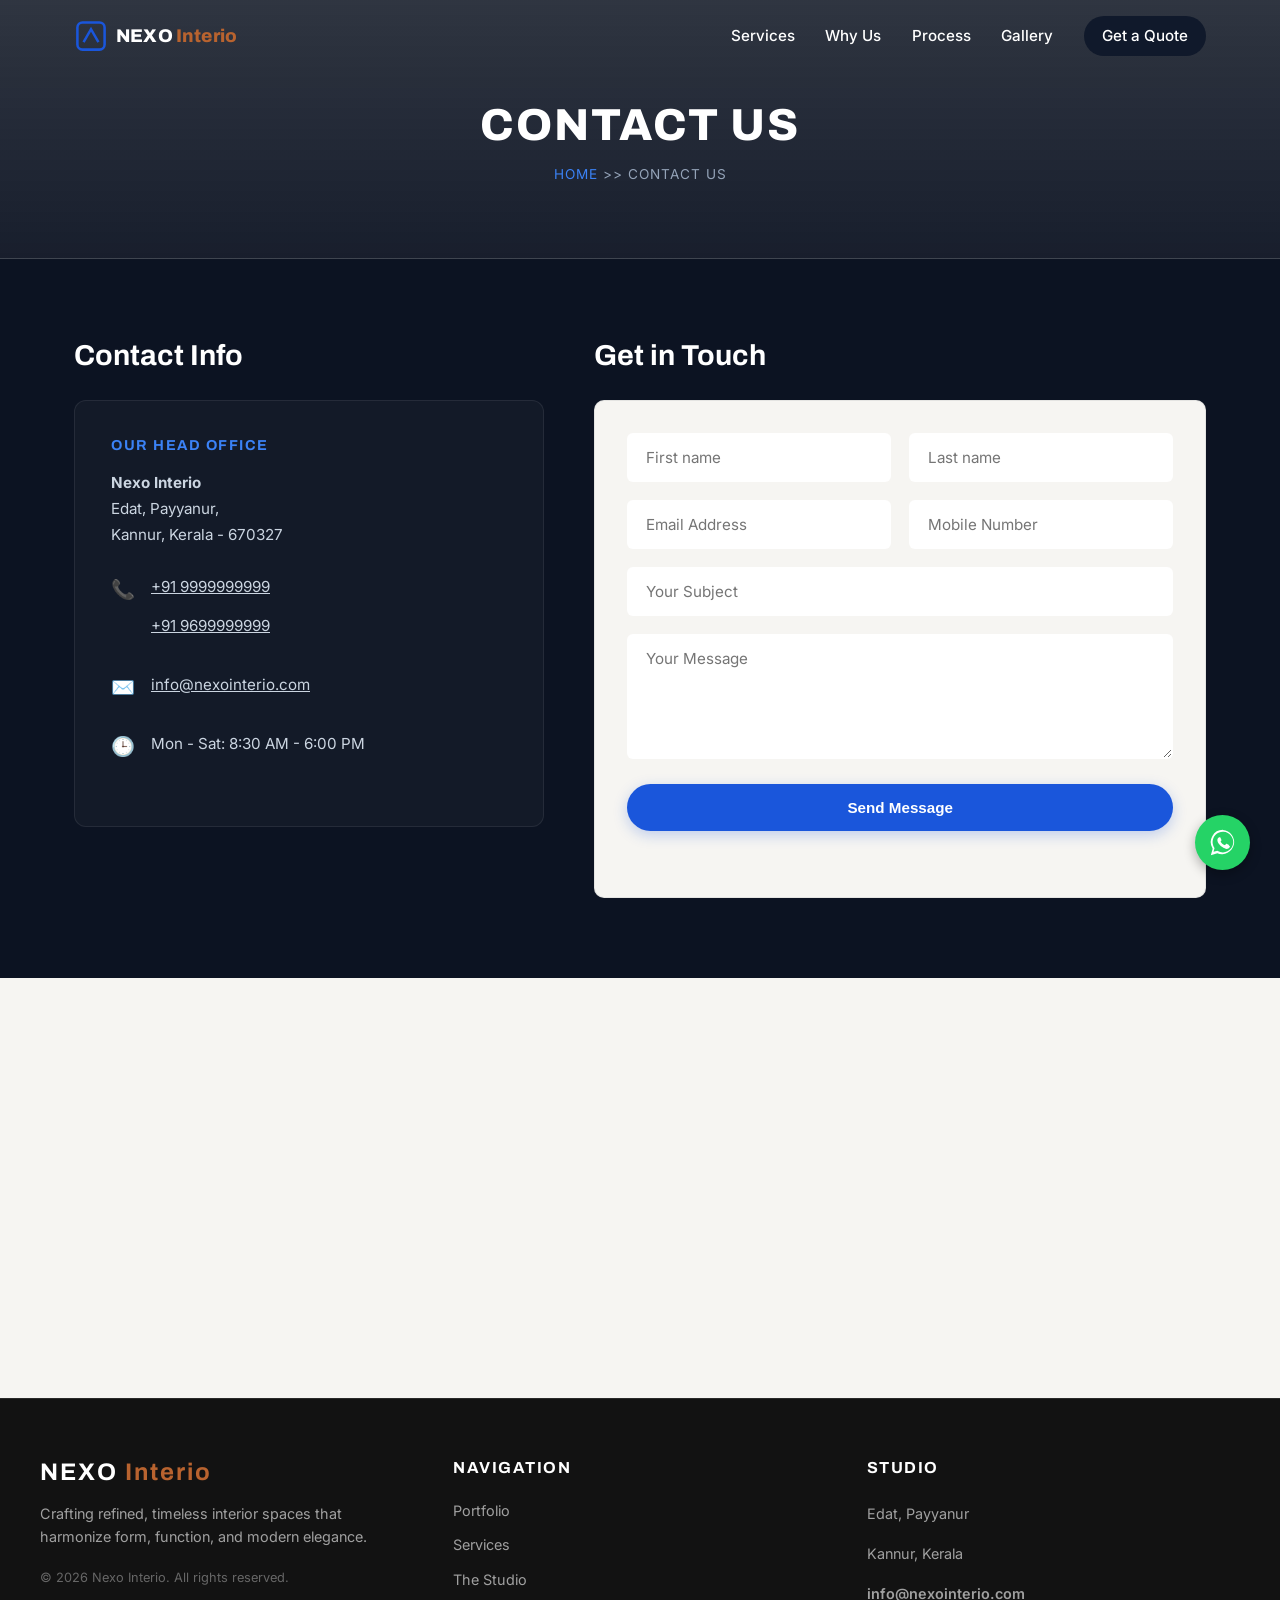
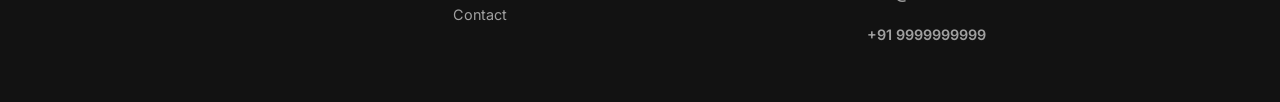
==== contact.html @ 9d7456d8 "feat: 2nd round" ====
<!DOCTYPE html>
<html lang="en">

<head>
    <meta charset="UTF-8">
    <meta name="viewport" content="width=device-width, initial-scale=1.0">
    <title>Contact Us | Nexo Interio Payyanur</title>
    <meta name="description"
        content="Contact Nexo Interio for modular kitchens, UPVC windows, and bathroom enclosures in Payyanur. Get a free quote today.">

    <link rel="preconnect" href="https://fonts.googleapis.com">
    <link rel="preconnect" href="https://fonts.gstatic.com" crossorigin>
    <link
        href="https://fonts.googleapis.com/css2?family=Archivo:wght@500;700;800&family=Inter:wght@400;500;600&display=swap"
        rel="stylesheet">
    <link rel="stylesheet" href="style.css">
</head>

<body>

    <!-- Site Header -->
    <header class="site-header" id="top">
        <div class="wrap header-inner">
            <a href="index.html" class="brand">
                <span class="brand-mark" aria-hidden="true">
                    <svg viewBox="0 0 40 40" width="34" height="34">
                        <rect x="4" y="4" width="32" height="32" rx="6" fill="none" stroke="currentColor"
                            stroke-width="3" />
                        <path d="M12 26 L20 12 L28 26" fill="none" stroke="currentColor" stroke-width="3"
                            stroke-linecap="square" />
                    </svg>
                </span>
                <span class="brand-word">NEXO <em>Interio</em></span>
            </a>

            <nav class="main-nav" id="mainNav">
                <a href="index.html#services">Services</a>
                <a href="index.html#why">Why Us</a>
                <a href="index.html#process">Process</a>
                <a href="gallery.html">Gallery</a>
                <a href="contact.html" class="nav-cta">Get a Quote</a>
            </nav>

            <button class="nav-toggle" id="navToggle" aria-label="Open menu" aria-expanded="false">
                <span></span><span></span><span></span>
            </button>
        </div>
    </header>

    <!-- Page Hero Banner -->
    <section class="page-hero">
        <div class="wrap">
            <h1>CONTACT US</h1>
            <p class="breadcrumbs"><a href="index.html">HOME</a> &gt;&gt; <span>CONTACT US</span></p>
        </div>
    </section>

    <!-- Contact Info & Form Section -->
    <section class="contact-section">
        <div class="wrap contact-grid">

            <!-- Left Side: Contact Info -->
            <div class="contact-info reveal-left">
                <h2>Contact Info</h2>
                <div class="info-card">
                    <h3>OUR HEAD OFFICE</h3>
                    <p class="address">
                        <strong>Nexo Interio</strong><br>
                        Edat, Payyanur,<br>
                        Kannur, Kerala - 670327
                    </p>

                    <div class="info-item">
                        <span class="info-icon">📞</span>
                        <div>
                            <p><a href="tel:+919999999999">+91 9999999999</a></p>
                            <p><a href="tel:+919605215554">+91 9699999999</a></p>
                        </div>
                    </div>

                    <div class="info-item">
                        <span class="info-icon">✉️</span>
                        <p><a href="mailto:info@nexointerio.com">info@nexointerio.com</a></p>
                    </div>

                    <div class="info-item">
                        <span class="info-icon">🕒</span>
                        <p>Mon - Sat: 8:30 AM - 6:00 PM</p>
                    </div>
                </div>
            </div>

            <!-- Right Side: Contact Form -->
            <div class="contact-form-wrap reveal-right">
                <h2>Get in Touch</h2>
                <form class="contact-form" id="contactForm">
                    <div class="form-row">
                        <div class="form-group">
                            <input type="text" name="name" placeholder="First name" required>
                        </div>
                        <div class="form-group">
                            <input type="text" name="lastname" placeholder="Last name">
                        </div>
                    </div>

                    <div class="form-row">
                        <div class="form-group">
                            <input type="email" name="email" placeholder="Email Address">
                        </div>
                        <div class="form-group">
                            <input type="tel" name="phone" placeholder="Mobile Number" required>
                        </div>
                    </div>

                    <div class="form-group">
                        <input type="text" name="subject" placeholder="Your Subject">
                    </div>

                    <div class="form-group">
                        <textarea name="message" rows="5" placeholder="Your Message" required></textarea>
                    </div>

                    <button type="submit" class="btn btn-primary">Send Message</button>
                    <p class="form-note" id="formNote"></p>
                </form>
            </div>

        </div>
    </section>

    <!-- Google Map Section -->
    <section class="map-section">
        <iframe
            src="https://www.google.com/maps/embed?pb=!1m18!1m12!1m3!1d3902.392942158913!2d75.1983526!3d12.1002873!2m3!1f0!2f0!3f0!3m2!1i1024!2i768!4f13.1!3m3!1m2!1s0x3ba46cd5d6d9d1ab%3A0x8bb5c721b0722df!2sPayyanur%2C%20Kerala!5e0!3m2!1sen!2sin!4v1700000000000!5m2!1sen!2sin"
            width="100%" height="420" style="border:0;" allowfullscreen="" loading="lazy"
            referrerpolicy="no-referrer-when-downgrade">
        </iframe>
    </section>

    <!-- Site Footer -->
    <footer class="site-footer">
        <div class="footer-container">
            <div class="footer-col brand-col">
                <h3 class="footer-logo">NEXO <span>Interio</span></h3>
                <p class="brand-desc">Crafting refined, timeless interior spaces that harmonize form, function, and
                    modern elegance.</p>
                <p class="copyright">&copy; <span id="year"></span> Nexo Interio. All rights reserved.</p>
            </div>

            <div class="footer-col links-col">
                <h4 class="footer-title">Navigation</h4>
                <ul class="footer-links">
                    <li><a href="gallery.html">Portfolio</a></li>
                    <li><a href="index.html#services">Services</a></li>
                    <li><a href="index.html#about">The Studio</a></li>
                    <li><a href="contact.html">Contact</a></li>
                </ul>
            </div>

            <div class="footer-col contact-col">
                <h4 class="footer-title">Studio</h4>
                <address class="contact-details">
                    <p>Edat, Payyanur</p>
                    <p>Kannur, Kerala</p>
                    <p class="contact-link"><a href="mailto:info@nexointerio.com">info@nexointerio.com</a></p>
                    <p class="contact-link"><a href="tel:+919999999999">+91 9999999999</a></p>
                </address>
            </div>
        </div>
    </footer>

    <!-- Floating WhatsApp Button -->
    <a href="https://wa.me/919999999999?text=Hello!%20I%20would%20like%20to%20inquire%20about%20your%20services."
        class="whatsapp-float" target="_blank" rel="noopener noreferrer" aria-label="Chat on WhatsApp">
        <svg viewBox="0 0 32 32" class="whatsapp-icon">
            <path
                d="M16 2a13 13 0 0 0-11 20l-2 7 7-2a13 13 0 1 0 6-25zm0 24a11 11 0 0 1-5.6-1.5l-.4-.2-4.1 1.1 1.1-4-.3-.4A11 11 0 1 1 16 26zm6-8.2c-.3-.2-1.9-.9-2.2-1s-.5-.2-.7.2-.8 1-.9 1.2-.3.2-.6 0a8 8 0 0 1-2.4-1.5 8.9 8.9 0 0 1-1.7-2.1c-.2-.3 0-.5.2-.6l.4-.5a1.8 1.8 0 0 0 .2-.4.4.4 0 0 0 0-.4c-.1-.2-.7-1.7-1-2.3s-.5-.5-.7-.5h-.6a1.2 1.2 0 0 0-.9.4 3.7 3.7 0 0 0-1.1 2.7 6.4 6.4 0 0 0 1.3 3.4 14.6 14.6 0 0 0 5.6 5 18.7 18.7 0 0 0 1.9.7 4.6 4.6 0 0 0 2.1.1 3.4 3.4 0 0 0 2.2-1.6 2.8 2.8 0 0 0 .2-1.5c-.1-.1-.4-.2-.7-.3z" />
        </svg>
    </a>

    <script src="script.js"></script>
</body>

</html>
---- style.css ----
:root {
    --ink: #10192B;
    --blue: #1A56DB;
    --blue-deep: #0E2A66;
    --silver: #B9C1CC;
    --paper: #F6F5F2;
    --copper: #B8632F;

    --font-display: 'Archivo', sans-serif;
    --font-body: 'Inter', sans-serif;

    --wrap: 1180px;
    --radius: 10px;
}

/* --- Reset & Global Base --- */
*,
*::before,
*::after {
    box-sizing: border-box;
}

html {
    scroll-behavior: smooth;
    overflow-x: hidden;
    max-width: 100%;
}

body {
    margin: 0;
    font-family: var(--font-body);
    color: var(--ink);
    background: var(--paper);
    line-height: 1.55;
    overflow-x: hidden;
    max-width: 100%;
}

img {
    max-width: 100%;
    display: block;
    height: auto;
}

a {
    color: inherit;
}

ul {
    margin: 0;
    padding: 0;
    list-style: none;
}

h1,
h2,
h3,
h4 {
    font-family: var(--font-display);
    line-height: 1.15;
    margin: 0 0 0.5em;
}

p {
    margin: 0 0 1em;
}

.wrap {
    max-width: var(--wrap);
    margin: 0 auto;
    padding: 0 24px;
    width: 100%;
}

section[id] {
    scroll-margin-top: 88px;
}

.header-inner>*,
.hero-actions>*,
.hero-stats>*,
.contact-details li {
    min-width: 0;
}

.eyebrow {
    text-transform: uppercase;
    letter-spacing: 0.12em;
    font-size: 0.78rem;
    font-weight: 600;
    color: var(--blue);
    margin-bottom: 0.6em;
}

/* --- Scroll Reveal Animations --- */
.reveal {
    opacity: 0;
    transform: translateY(28px);
    transition: opacity 0.7s ease, transform 0.7s ease;
}

.reveal.is-visible,
.reveal.active {
    opacity: 1;
    transform: translateY(0);
}

.gallery-item.reveal {
    transition-delay: calc(var(--i, 0) * 60ms);
}

@keyframes fadeInUp {
    from {
        opacity: 0;
        transform: translateY(20px);
    }

    to {
        opacity: 1;
        transform: translateY(0);
    }
}

@media (prefers-reduced-motion: reduce) {
    html {
        scroll-behavior: auto;
    }

    * {
        animation: none !important;
        transition: none !important;
    }

    .reveal {
        opacity: 1 !important;
        transform: none !important;
    }
}

/* --- Buttons --- */
.btn {
    display: inline-flex;
    align-items: center;
    justify-content: center;
    gap: 0.5em;
    padding: 0.85em 1.6em;
    border-radius: 999px;
    font-weight: 600;
    font-size: 0.95rem;
    text-decoration: none;
    border: 2px solid transparent;
    cursor: pointer;
    transition: all 0.25s cubic-bezier(0.16, 1, 0.3, 1);
}

.btn:focus-visible {
    outline: 3px solid var(--copper);
    outline-offset: 2px;
}

.btn-primary {
    background: var(--blue);
    color: #fff;
    box-shadow: 0 4px 14px rgba(26, 86, 219, 0.25);
}

.btn-primary:hover {
    background: var(--blue-deep);
    transform: translateY(-2px);
    box-shadow: 0 6px 20px rgba(26, 86, 219, 0.4);
}

.btn-primary:active {
    transform: translateY(0);
}

.btn-ghost {
    border-color: rgba(255, 255, 255, 0.55);
    color: #fff;
}

.btn-ghost:hover {
    background: rgba(255, 255, 255, 0.12);
    transform: translateY(-2px);
}

/* --- Site Header & Navigation --- */
.site-header {
    position: fixed;
    top: 0;
    left: 0;
    right: 0;
    z-index: 1000;
    background: transparent;
    border-bottom: 1px solid transparent;
    transition: background 0.3s ease, border-color 0.3s ease, backdrop-filter 0.3s ease;
}

.site-header .brand,
.site-header .main-nav a:not(.nav-cta) {
    color: #fff;
}

.site-header .nav-toggle span {
    background: #fff;
}

.site-header.is-scrolled {
    background: rgba(246, 245, 242, 0.92);
    backdrop-filter: blur(8px);
    border-bottom-color: rgba(16, 25, 43, 0.08);
}

.site-header.is-scrolled .brand,
.site-header.is-scrolled .main-nav a:not(.nav-cta) {
    color: var(--blue-deep);
}

.site-header.is-scrolled .nav-toggle span {
    background: var(--ink);
}

.header-inner {
    display: flex;
    align-items: center;
    justify-content: space-between;
    height: 72px;
}

.brand {
    display: flex;
    align-items: center;
    gap: 0.5em;
    text-decoration: none;
    color: var(--blue-deep);
    transition: transform 0.2s ease;
}

.brand:hover {
    transform: scale(1.02);
}

.brand-mark {
    display: flex;
    color: var(--blue);
}

.brand-word {
    font-family: var(--font-display);
    font-weight: 800;
    font-size: 1.15rem;
    letter-spacing: 0.01em;
}

.brand-word em {
    font-style: normal;
    color: var(--copper);
}

.main-nav {
    display: flex;
    align-items: center;
    gap: 2em;
    font-weight: 500;
    font-size: 0.95rem;
}

.main-nav a {
    text-decoration: none;
}

.main-nav a:not(.nav-cta) {
    position: relative;
}

.main-nav a:not(.nav-cta)::after {
    content: '';
    position: absolute;
    left: 0;
    right: 0;
    bottom: -6px;
    height: 2px;
    background: var(--copper);
    transform: scaleX(0);
    transform-origin: left;
    transition: transform 0.2s ease;
}

.main-nav a:not(.nav-cta):hover::after {
    transform: scaleX(1);
}

.nav-cta {
    background: var(--ink);
    color: #fff;
    padding: 0.55em 1.2em;
    border-radius: 999px;
    transition: background 0.2s ease, transform 0.2s ease;
}

.nav-cta:hover {
    background: var(--blue-deep);
    transform: translateY(-1px);
}

.nav-toggle {
    display: none;
    flex-direction: column;
    justify-content: center;
    gap: 5px;
    width: 40px;
    height: 40px;
    background: none;
    border: none;
    cursor: pointer;
}

.nav-toggle span {
    display: block;
    height: 2px;
    background: var(--ink);
    border-radius: 2px;
    transition: transform 0.2s ease, opacity 0.2s ease;
}

.nav-toggle[aria-expanded="true"] span:nth-child(1) {
    transform: translateY(7px) rotate(45deg);
}

.nav-toggle[aria-expanded="true"] span:nth-child(2) {
    opacity: 0;
}

.nav-toggle[aria-expanded="true"] span:nth-child(3) {
    transform: translateY(-7px) rotate(-45deg);
}

/* --- Hero Section --- */
.hero {
    position: relative;
    min-height: 92vh;
    display: flex;
    flex-direction: column;
    justify-content: center;
    color: #fff;
    background-size: cover;
    background-position: center;
    overflow: hidden;
    padding: 140px 0 0;
}

.hero-overlay {
    position: absolute;
    inset: 0;
    background: linear-gradient(100deg,
            rgba(15, 20, 34, 0.93) 0%,
            rgba(15, 20, 34, 0.8) 42%,
            rgba(15, 20, 34, 0.38) 100%);
}

.hero-inner {
    position: relative;
    max-width: 700px;
    animation: fadeInUp 0.8s ease-out;
}

.hero .eyebrow {
    color: var(--silver);
}

.hero h1 {
    font-size: clamp(2.3rem, 6vw, 4rem);
    font-weight: 800;
    margin-bottom: 0.4em;
}

.hero h1 .accent {
    color: var(--copper);
}

.hero-sub {
    font-size: 1.08rem;
    color: rgba(255, 255, 255, 0.85);
    max-width: 52ch;
}

.hero-actions {
    display: flex;
    flex-wrap: wrap;
    gap: 1em;
    margin: 2em 0;
}

.hero-actions .btn-ghost {
    display: inline-flex;
    align-items: center;
    gap: 0.55em;
}

.hero-stats {
    position: relative;
    display: flex;
    gap: 0;
    margin-top: 64px;
    padding: 34px 24px;
    border-top: 1px solid rgba(255, 255, 255, 0.18);
}

.hero-stats>div {
    flex: 1;
    padding-left: 32px;
    /* Adds inner spacing from the left line */
    padding-right: 32px;
    /* Adds inner spacing before the right line */
    border-right: 1px solid rgba(255, 255, 255, 0.18);
}


.hero-stats>div:first-child {
    padding-left: 0;
}

.hero-stats>div:last-child {
    border-right: none;
}

.hero-stats h3 {
    font-size: clamp(1.5rem, 3vw, 2.1rem);
    color: #fff;
    margin: 0;
}

.hero-stats span {
    color: #cfd5df;
    font-size: 0.85rem;
}

/* --- Page Banner --- */
.page-banner {
    padding: 120px 0 60px;
    background-color: #111111;
    color: #ffffff;
    text-align: center;
}

.page-banner h1 {
    font-size: 2.8rem;
    font-weight: 700;
    margin: 10px 0 15px;
}

.banner-sub {
    color: #a1a1a1;
    max-width: 600px;
    margin: 0 auto;
}

.section-heading {
    font-size: 2rem;
    font-weight: 700;
    margin-bottom: 30px;
    color: #111111;
}

/* --- About Section --- */
.about {
    padding: 90px 0 70px;
}

.about-grid {
    display: grid;
    grid-template-columns: 1fr 1fr;
    gap: 3.5em;
    align-items: center;
}

.about-text h2 {
    font-size: clamp(1.6rem, 3vw, 2.1rem);
}

.about-photo {
    position: relative;
    border-radius: var(--radius);
    overflow: hidden;
}

.about-photo img {
    width: 100%;
    height: 420px;
    object-fit: cover;
    transition: transform 0.5s ease;
}

.about-photo:hover img {
    transform: scale(1.04);
}

.about-photo-cta {
    position: absolute;
    right: 20px;
    bottom: 20px;
    display: inline-flex;
    align-items: center;
    gap: 0.6em;
    background: rgba(16, 25, 43, 0.85);
    backdrop-filter: blur(4px);
    color: #fff;
    text-decoration: none;
    font-weight: 600;
    font-size: 0.85rem;
    letter-spacing: 0.04em;
    text-transform: uppercase;
    padding: 0.8em 1.3em;
    border-radius: 999px;
    transition: background 0.2s ease, transform 0.2s ease;
}

.about-photo-cta:hover {
    background: var(--copper);
    transform: translateY(-2px);
}

.play-icon {
    display: inline-flex;
    align-items: center;
    justify-content: center;
    width: 22px;
    height: 22px;
    border-radius: 50%;
    background: var(--copper);
}

.about-photo-cta:hover .play-icon {
    background: #fff;
    color: var(--copper);
}

/* --- Services / What We Build --- */
.services {
    padding: 70px 0 30px;
    background: #fff;
}

.services h2 {
    font-size: clamp(1.6rem, 3vw, 2.1rem);
    max-width: 20ch;
}

.build-rows {
    margin-top: 2.5em;
    display: grid;
    gap: 90px;
}

.build-row {
    display: grid;
    grid-template-columns: 1.1fr 1fr;
    gap: 3.5em;
    align-items: center;
}

.build-row--reverse .build-photo {
    order: 2;
}

.build-row--reverse .build-text {
    order: 1;
}

.build-photo {
    border-radius: var(--radius);
    overflow: hidden;
}

.build-photo img {
    width: 100%;
    height: 360px;
    object-fit: cover;
    transition: transform 0.5s ease;
}

.build-photo:hover img {
    transform: scale(1.05);
}

.service-index {
    font-family: var(--font-display);
    font-weight: 800;
    font-size: 1.6rem;
    color: var(--silver);
    display: block;
    margin-bottom: 0.3em;
}

.build-text h3 {
    font-size: 1.5rem;
}

.build-text ul {
    margin: 1.2em 0 1.6em;
}

.build-text li {
    padding-left: 1.2em;
    position: relative;
    margin-bottom: 0.5em;
    font-size: 0.95rem;
    color: #3c4657;
}

.build-text li::before {
    content: '';
    position: absolute;
    left: 0;
    top: 0.55em;
    width: 6px;
    height: 6px;
    background: var(--copper);
    border-radius: 50%;
}

.build-cta {
    display: inline-block;
    font-weight: 600;
    font-size: 0.92rem;
    color: var(--blue);
    text-decoration: none;
    border-bottom: 2px solid transparent;
    transition: border-color 0.2s ease;
}

.build-cta:hover {
    border-color: var(--blue);
}

/* --- Why Choose Us --- */
.why {
    padding: 80px 0;
    background: var(--ink);
    color: #fff;
}

.why-grid {
    display: grid;
    grid-template-columns: 1fr 1.3fr;
    gap: 3em;
}

.why h2 {
    font-size: clamp(1.6rem, 3vw, 2.1rem);
    max-width: 14ch;
}

.why-list {
    display: grid;
    grid-template-columns: repeat(2, 1fr);
    gap: 0.9em 2em;
}

.why-list li {
    padding-left: 1.3em;
    position: relative;
    font-weight: 500;
    transition: transform 0.2s ease;
}

.why-list li:hover {
    transform: translateX(4px);
    color: #fff;
}

.why-list li::before {
    content: '';
    position: absolute;
    left: 0;
    top: 0.5em;
    width: 8px;
    height: 2px;
    background: var(--copper);
}

/* --- Process Section --- */
.process {
    padding: 90px 0;
    background: #fff;
}

.process h2 {
    font-size: clamp(1.6rem, 3vw, 2.1rem);
    max-width: 22ch;
}

.process-list {
    margin-top: 2.5em;
    display: grid;
    gap: 0;
}

.process-list li {
    display: flex;
    gap: 1.6em;
    align-items: flex-start;
    padding: 1.6em 0;
    border-top: 1px solid rgba(16, 25, 43, 0.1);
    transition: background 0.2s ease, padding-left 0.2s ease;
}

.process-list li:hover {
    background: rgba(246, 245, 242, 0.5);
    padding-left: 10px;
}

.process-list li:last-child {
    border-bottom: 1px solid rgba(16, 25, 43, 0.1);
}

.process-num {
    font-family: var(--font-display);
    font-weight: 800;
    color: var(--blue);
    font-size: 1.4rem;
    min-width: 2.4ch;
}

.process-list h3 {
    font-size: 1.1rem;
    margin-bottom: 0.2em;
}

.process-list p {
    margin: 0;
    color: #3c4657;
}

/* --- Video Works Section --- */
.video-works-section {
    padding: 80px 0;
    background-color: #f9f9f9;
}

.video-grid {
    display: grid;
    grid-template-columns: repeat(2, 1fr);
    gap: 30px;
}

.video-card {
    background: #ffffff;
    border-radius: 8px;
    overflow: hidden;
    box-shadow: 0 4px 15px rgba(0, 0, 0, 0.05);
}

.video-wrapper {
    position: relative;
    padding-bottom: 56.25%;
    /* 16:9 Aspect Ratio */
    height: 0;
    background-color: #000;
}

.video-wrapper iframe,
.video-wrapper video {
    position: absolute;
    top: 0;
    left: 0;
    width: 100%;
    height: 100%;
    border: 0;
}

.video-info {
    padding: 15px 20px;
}

.video-info h3 {
    font-size: 1.1rem;
    margin-bottom: 5px;
    color: #111;
}

.video-info p {
    font-size: 0.9rem;
    color: #666;
}

/* --- Gallery Sections --- */
.gallery,
.photo-gallery-section {
    padding: 80px 0;
    background: var(--paper);
}

.gallery h2 {
    font-size: clamp(1.6rem, 3vw, 2.1rem);
}

.gallery-grid {
    margin-top: 2em;
    display: grid;
    grid-template-columns: repeat(3, 1fr);
    gap: 14px;
}

.gallery-item {
    aspect-ratio: 4 / 3;
    border-radius: var(--radius);
    overflow: hidden;
    background: var(--silver);
}

.gallery-item img {
    width: 100%;
    height: 100%;
    object-fit: cover;
    transition: transform 0.4s ease;
}

.gallery-item:hover img {
    transform: scale(1.05);
}

.masonry-gallery {
    display: grid;
    grid-template-columns: repeat(auto-fill, minmax(300px, 1fr));
    gap: 20px;
}

.gallery-card {
    position: relative;
    border-radius: 8px;
    overflow: hidden;
    aspect-ratio: 4 / 3;
}

.gallery-card img {
    width: 100%;
    height: 100%;
    object-fit: cover;
    transition: transform 0.4s ease;
}

.gallery-card:hover img {
    transform: scale(1.05);
}

.gallery-overlay {
    position: absolute;
    inset: 0;
    background: linear-gradient(to top, rgba(0, 0, 0, 0.7) 0%, transparent 60%);
    display: flex;
    align-items: flex-end;
    padding: 20px;
    opacity: 0;
    transition: opacity 0.3s ease;
}

.gallery-overlay span {
    color: #fff;
    font-weight: 600;
    font-size: 0.95rem;
}

.gallery-card:hover .gallery-overlay {
    opacity: 1;
}

/* --- Contact Section & Form --- */
.contact {
    padding: 90px 0;
    background: #fff;
}

.contact-grid {
    display: grid;
    grid-template-columns: 1fr 1fr;
    gap: 3.5em;
}

.contact-text h2 {
    font-size: clamp(1.6rem, 3vw, 2.1rem);
}

.contact-details {
    margin-top: 1.6em;
}

.contact-details li {
    margin-bottom: 0.6em;
}

.contact-details a {
    text-decoration: none;
    color: var(--blue);
    font-weight: 600;
}

.contact-form {
    display: grid;
    gap: 1.1em;
    background: var(--paper);
    padding: 2em;
    border-radius: var(--radius);
    border: 1px solid rgba(16, 25, 43, 0.08);
}

.contact-form label {
    display: grid;
    gap: 0.4em;
    font-size: 0.9rem;
    font-weight: 600;
    color: var(--ink);
}

.contact-form input,
.contact-form select,
.contact-form textarea {
    font-family: var(--font-body);
    font-size: 0.95rem;
    padding: 0.7em 0.9em;
    border-radius: 8px;
    border: 1px solid rgba(16, 25, 43, 0.18);
    background: #fff;
    color: var(--ink);
    resize: vertical;
    transition: border-color 0.2s ease, box-shadow 0.2s ease;
}

.contact-form input:focus,
.contact-form select:focus,
.contact-form textarea:focus {
    outline: none;
    border-color: var(--blue);
    box-shadow: 0 0 0 3px rgba(26, 86, 219, 0.15);
}

.form-note {
    font-size: 0.85rem;
    color: var(--blue-deep);
    min-height: 1.2em;
    margin: 0;
}

/* --- Our Associates Section --- */
.associates-section {
    background-color: #ffffff;
    padding: 60px 20px 80px;
    text-align: center;
}

.associates-container {
    max-width: 1200px;
    margin: 0 auto;
}

.associates-title {
    font-size: 2.2rem;
    font-weight: 700;
    color: #111111;
    margin-bottom: 45px;
    letter-spacing: -0.5px;
}

.associates-grid {
    display: grid;
    grid-template-columns: repeat(auto-fit, minmax(160px, 1fr));
    gap: 30px 40px;
    align-items: center;
    justify-items: center;
}

.partner-card {
    width: 100%;
    max-width: 160px;
    height: 80px;
    display: flex;
    align-items: center;
    justify-content: center;
    padding: 10px;
}

.partner-card img {
    max-width: 100%;
    max-height: 100%;
    object-fit: contain;
    filter: grayscale(100%) opacity(0.8);
    transition: filter 0.3s ease, transform 0.3s ease;
}

.partner-card img:hover {
    filter: grayscale(0%) opacity(1);
    transform: scale(1.05);
}

/* --- Footer --- */
.site-footer {
    background-color: #121212;
    color: #e0e0e0;
    font-family: var(--font-body);
    padding: 60px 20px 40px;
    border-top: 1px solid rgba(255, 255, 255, 0.1);
}

.footer-container {
    max-width: 1200px;
    margin: 0 auto;
    display: flex;
    flex-wrap: wrap;
    justify-content: space-between;
    gap: 40px;
}

.footer-col {
    flex: 1 1 250px;
}

.footer-logo {
    font-size: 1.5rem;
    letter-spacing: 2px;
    margin-bottom: 15px;
    color: #ffffff;
}

.footer-logo span {
    color: var(--copper);
}

.brand-desc {
    font-size: 0.9rem;
    line-height: 1.6;
    color: #a0a0a0;
    margin-bottom: 20px;
}

.copyright {
    font-size: 0.8rem;
    color: #666666;
}

.footer-title {
    font-size: 1rem;
    letter-spacing: 1.5px;
    text-transform: uppercase;
    margin-bottom: 20px;
    color: #ffffff;
}

.footer-links {
    list-style: none;
    padding: 0;
    margin: 0;
}

.footer-links li {
    margin-bottom: 10px;
}

.footer-links a,
.contact-link a {
    color: #a0a0a0;
    text-decoration: none;
    font-size: 0.9rem;
    transition: color 0.3s ease;
}

.footer-links a:hover,
.contact-link a:hover {
    color: var(--copper);
}

.contact-details {
    font-style: normal;
    font-size: 0.9rem;
    line-height: 1.8;
    color: #a0a0a0;
}

/* --- Floating WhatsApp CTA --- */
.whatsapp-float {
    position: fixed;
    bottom: 30px;
    right: 30px;
    width: 55px;
    height: 55px;
    background-color: #25d366;
    color: #ffffff;
    border-radius: 50%;
    display: flex;
    align-items: center;
    justify-content: center;
    box-shadow: 0 4px 12px rgba(0, 0, 0, 0.3);
    z-index: 1000;
    transition: transform 0.3s ease, box-shadow 0.3s ease;
}

.whatsapp-float:hover {
    transform: translateY(-5px);
    box-shadow: 0 6px 16px rgba(0, 0, 0, 0.4);
}

.whatsapp-icon {
    width: 30px;
    height: 30px;
    fill: #ffffff;
}

/* --- Consolidated Media Queries --- */
@media (max-width: 900px) {

    .about-grid,
    .why-grid,
    .contact-grid {
        grid-template-columns: 1fr;
        gap: 2em;
    }

    .build-row {
        grid-template-columns: 1fr;
        gap: 1.6em;
    }

    .build-row--reverse .build-photo,
    .build-row--reverse .build-text {
        order: initial;
    }

    .build-photo img {
        height: 280px;
    }

    .build-rows {
        gap: 56px;
    }

    .why-list {
        grid-template-columns: 1fr;
    }

    .gallery-grid {
        grid-template-columns: 1fr 1fr;
    }
}

@media (max-width: 768px) {
    .associates-grid {
        grid-template-columns: repeat(3, 1fr);
        gap: 20px;
    }

    .video-grid {
        grid-template-columns: 1fr;
    }

    .whatsapp-float {
        bottom: 20px;
        right: 20px;
        width: 50px;
        height: 50px;
    }

    .whatsapp-icon {
        width: 26px;
        height: 26px;
    }
}

@media (max-width: 700px) {
    .wrap {
        padding: 0 16px;
    }

    .main-nav {
        position: absolute;
        top: 72px;
        left: 0;
        right: 0;
        background: var(--paper);
        flex-direction: column;
        align-items: flex-start;
        gap: 0;
        padding: 0 20px;
        max-height: 0;
        overflow: hidden;
        border-bottom: 1px solid rgba(16, 25, 43, 0.08);
        transition: max-height 0.3s cubic-bezier(0.16, 1, 0.3, 1), padding 0.3s ease;
    }

    .main-nav.open {
        max-height: 340px;
        padding: 16px 20px 24px;
        background: var(--paper);
    }

    .main-nav.open a {
        color: var(--ink) !important;
    }

    .main-nav a {
        padding: 0.7em 0;
        width: 100%;
        border-bottom: 1px solid rgba(16, 25, 43, 0.05);
    }

    .nav-cta {
        margin-top: 0.8em;
        text-align: center;
        border-bottom: none;
    }

    .nav-toggle {
        display: flex;
    }

    .hero {
        min-height: auto;
        padding: 110px 0 0;
    }

    .hero-stats {
        flex-direction: column;
        gap: 20px;
        margin-top: 40px;
        padding: 24px 20px;
    }

    .hero-stats>div {
        padding-right: 0;
        padding-bottom: 16px;
        border-right: none;
        border-bottom: 1px solid rgba(255, 255, 255, 0.18);
    }

    .hero-stats>div:last-child {
        border-bottom: none;
        padding-bottom: 0;
    }

    .about,
    .services,
    .why,
    .process,
    .gallery,
    .photo-gallery-section,
    .contact {
        padding: 50px 0;
    }

    .about-photo img {
        height: 260px;
    }

    .contact-form {
        padding: 1.25em;
    }
}

@media (max-width: 480px) {
    .gallery-grid {
        grid-template-columns: 1fr;
    }

    .hero-actions {
        flex-direction: column;
    }

    .btn {
        width: 100%;
    }

    .associates-grid {
        grid-template-columns: repeat(2, 1fr);
    }
}


.reveal {
    opacity: 0;
    transform: translateY(45px);
    transition: opacity 1s cubic-bezier(0.16, 1, 0.3, 1),
        transform 1s cubic-bezier(0.16, 1, 0.3, 1);
}

.reveal-left {
    opacity: 0;
    transform: translateX(-60px);
    transition: opacity 1.1s cubic-bezier(0.16, 1, 0.3, 1),
        transform 1.1s cubic-bezier(0.16, 1, 0.3, 1);
}

.reveal-right {
    opacity: 0;
    transform: translateX(60px);
    transition: opacity 1.1s cubic-bezier(0.16, 1, 0.3, 1),
        transform 1.1s cubic-bezier(0.16, 1, 0.3, 1);
}


.reveal.is-visible,
.reveal-left.is-visible,
.reveal-right.is-visible {
    opacity: 1;
    transform: translate(0, 0);
}


.gallery-item,
.why-list li,
.process-list li,
.partner-card,
.hero-stats>div {
    transition-delay: calc(var(--i, 0) * 0.12s);
}

.process-list li {
    opacity: 0;
    transform: translateX(-30px);
    transition: opacity 0.8s cubic-bezier(0.16, 1, 0.3, 1),
        transform 0.8s cubic-bezier(0.16, 1, 0.3, 1),
        background-color 0.3s ease;

    transition-delay: calc(var(--i, 0) * 0.15s);
}


.process-list li.is-visible {
    opacity: 1;
    transform: translateX(0);
}


.process-list li .process-num {
    transition: transform 0.3s ease, color 0.3s ease;
}


.process-list li:hover {
    transform: translateX(8px);
}

.process-list li:hover .process-num {
    transform: scale(1.15);
}

/* Why Us Section */
.why {
    background-color: #0c1322;
    color: #ffffff;
    padding: 110px 0;
}

.why-header {
    text-align: left;
    max-width: 680px;
    margin: 0 0 60px 0;
}

.why-header .eyebrow {
    color: #3b82f6;
    margin-bottom: 12px;
}

.why-header h2 {
    font-size: 2.5rem;
    font-weight: 700;
    line-height: 1.25;
    margin-bottom: 16px;
    color: #ffffff;
}

.why-intro {
    color: #94a3b8;
    font-size: 1.05rem;
    line-height: 1.6;
}

.why-grid {
    display: grid;
    grid-template-columns: repeat(auto-fit, minmax(320px, 1fr));
    gap: 28px;
}

.why-card {
    background: rgba(255, 255, 255, 0.03);
    border: 1px solid rgba(255, 255, 255, 0.08);
    border-radius: 12px;
    padding: 36px 30px;
    transition: transform 0.4s cubic-bezier(0.16, 1, 0.3, 1),
        border-color 0.4s ease,
        background-color 0.4s ease,
        box-shadow 0.4s ease;
}

.why-card:hover {
    transform: translateY(-8px);
    background: rgba(255, 255, 255, 0.06);
    border-color: rgba(59, 130, 246, 0.4);
    box-shadow: 0 16px 32px rgba(0, 0, 0, 0.25);
}

.why-icon {
    width: 52px;
    height: 52px;
    border-radius: 10px;
    background: rgba(59, 130, 246, 0.12);
    color: #3b82f6;
    display: flex;
    align-items: center;
    justify-content: center;
    margin-bottom: 24px;
    transition: transform 0.3s ease, background 0.3s ease;
}

.why-card:hover .why-icon {
    transform: scale(1.08);
    background: rgba(59, 130, 246, 0.22);
}

.why-card h3 {
    font-size: 1.2rem;
    font-weight: 700;
    margin-bottom: 12px;
    color: #ffffff;
}

.why-card p {
    color: #94a3b8;
    font-size: 0.95rem;
    line-height: 1.6;
    margin: 0;
}

/* Call Request Banner */
.why-cta-banner {
    margin-top: 56px;
    padding: 36px 40px;
    background: linear-gradient(135deg, rgba(30, 41, 59, 0.7) 0%, rgba(15, 23, 42, 0.9) 100%);
    border: 1px solid rgba(59, 130, 246, 0.25);
    border-radius: 16px;
    display: flex;
    align-items: center;
    justify-content: space-between;
    gap: 24px;
    backdrop-filter: blur(8px);
}

.cta-banner-content h3 {
    font-size: 1.4rem;
    font-weight: 700;
    color: #ffffff;
    margin-bottom: 6px;
}

.cta-banner-content p {
    color: #94a3b8;
    font-size: 0.95rem;
    margin: 0;
}

/* Pulsing Animated Button */
.btn-call-pulse {
    display: inline-flex;
    align-items: center;
    gap: 10px;
    padding: 14px 26px;
    background-color: #3b82f6;
    color: #ffffff;
    font-weight: 600;
    font-size: 0.95rem;
    text-decoration: none;
    border-radius: 8px;
    white-space: nowrap;
    position: relative;
    animation: pulse-glow 2s infinite;
    transition: transform 0.3s ease, background-color 0.3s ease, box-shadow 0.3s ease;
}

.btn-call-pulse:hover {
    background-color: #2563eb;
    transform: translateY(-2px);
    animation: none;
    /* Smooth hover transition takes over */
    box-shadow: 0 10px 20px -5px rgba(59, 130, 246, 0.5);
}

.btn-call-pulse svg {
    transition: transform 0.3s ease;
}

.btn-call-pulse:hover svg {
    transform: translateX(4px);
}

/* Continuous Subtle Pulsing Animation */
@keyframes pulse-glow {
    0% {
        box-shadow: 0 0 0 0 rgba(59, 130, 246, 0.6);
    }

    70% {
        box-shadow: 0 0 0 14px rgba(59, 130, 246, 0);
    }

    100% {
        box-shadow: 0 0 0 0 rgba(59, 130, 246, 0);
    }
}

/* Mobile Responsiveness */
@media (max-width: 768px) {
    .why-cta-banner {
        flex-direction: column;
        text-align: center;
        padding: 28px 20px;
    }

    .btn-call-pulse {
        width: 100%;
        justify-content: center;
    }
}

/* ==========================================================================
   CONTACT PAGE STYLES
   ========================================================================== */

/* Page Hero Banner */
.page-hero {
    background: linear-gradient(rgba(12, 19, 34, 0.85), rgba(12, 19, 34, 0.95)),
        url('https://images.unsplash.com/photo-1618221195710-dd6b41faaea6?auto=format&fit=crop&w=1600&q=80') center/cover;
    padding: 100px 0 60px;
    text-align: center;
    border-bottom: 1px solid rgba(255, 255, 255, 0.08);
}

.page-hero h1 {
    font-size: 2.8rem;
    font-weight: 800;
    color: #ffffff;
    letter-spacing: 2px;
    margin-bottom: 12px;
}

.page-hero .breadcrumbs {
    font-size: 0.85rem;
    color: #94a3b8;
    letter-spacing: 1px;
}

.page-hero .breadcrumbs a {
    color: #3b82f6;
    text-decoration: none;
}

/* Contact Grid Section */
.contact-section {
    background-color: #0c1322;
    padding: 80px 0;
}

.contact-grid {
    display: grid;
    grid-template-columns: 1fr 1.3fr;
    gap: 50px;
}

/* Contact Info Card */
.contact-info h2,
.contact-form-wrap h2 {
    font-size: 1.8rem;
    font-weight: 700;
    color: #ffffff;
    margin-bottom: 28px;
}

.info-card {
    background: rgba(255, 255, 255, 0.03);
    border: 1px solid rgba(255, 255, 255, 0.08);
    border-radius: 12px;
    padding: 36px;
}

.info-card h3 {
    font-size: 0.9rem;
    color: #3b82f6;
    letter-spacing: 1.5px;
    margin-bottom: 16px;
}

.info-card .address {
    color: #cbd5e1;
    line-height: 1.7;
    margin-bottom: 28px;
    font-size: 0.95rem;
}

.info-item {
    display: flex;
    align-items: flex-start;
    gap: 16px;
    margin-bottom: 20px;
    color: #cbd5e1;
    font-size: 0.95rem;
}

.info-icon {
    font-size: 1.2rem;
}

/* Contact Form */
.contact-form {
    display: flex;
    flex-direction: column;
    gap: 18px;
}

.form-row {
    display: grid;
    grid-template-columns: 1fr 1fr;
    gap: 18px;
}

.form-group input,
.form-group textarea {
    width: 100%;
    padding: 14px 18px;
    background: #ffffff;
    border: 1px solid transparent;
    border-radius: 6px;
    color: #0f172a;
    font-size: 0.95rem;
    outline: none;
    transition: border-color 0.3s ease, box-shadow 0.3s ease;
}

.form-group input:focus,
.form-group textarea:focus {
    border-color: #3b82f6;
    box-shadow: 0 0 0 3px rgba(59, 130, 246, 0.25);
}

.btn-submit {
    display: inline-flex;
    align-items: center;
    justify-content: center;
    gap: 10px;
    padding: 15px 32px;
    background-color: #3b82f6;
    color: #ffffff;
    font-weight: 600;
    font-size: 0.95rem;
    border: none;
    border-radius: 6px;
    cursor: pointer;
    transition: background-color 0.3s ease, transform 0.2s ease;
    align-self: flex-start;
}

.btn-submit:hover {
    background-color: #2563eb;
    transform: translateY(-2px);
}

/* Map Section */
.map-section {
    line-height: 0;
    filter: grayscale(20%) invert(90%) hue-rotate(180deg);
    /* Modern dark map aesthetic */
    opacity: 0.9;
    transition: filter 0.3s ease, opacity 0.3s ease;
}

.map-section:hover {
    filter: none;
    opacity: 1;
}

/* Responsive Layout */
@media (max-width: 868px) {
    .contact-grid {
        grid-template-columns: 1fr;
    }

    .form-row {
        grid-template-columns: 1fr;
    }

    .btn-submit {
        width: 100%;
    }
}

/* --- Page Hero Banner --- */
.page-hero {
    background: linear-gradient(rgba(12, 19, 34, 0.85), rgba(12, 19, 34, 0.95)),
        url('https://images.unsplash.com/photo-1618221195710-dd6b41faaea6?auto=format&fit=crop&w=1600&q=80') center/cover;
    padding: 100px 0 60px;
    text-align: center;
    border-bottom: 1px solid rgba(255, 255, 255, 0.08);
}

.page-hero h1 {
    font-size: 2.8rem;
    font-weight: 800;
    color: #ffffff;
    letter-spacing: 2px;
    margin-bottom: 12px;
}

.page-hero .breadcrumbs {
    font-size: 0.85rem;
    color: #94a3b8;
    letter-spacing: 1px;
}

.page-hero .breadcrumbs a {
    color: #3b82f6;
    text-decoration: none;
}

/* --- Video Works Section --- */
.video-works-section {
    padding: 80px 0;
    background-color: #f9f9f9;
}

.video-grid {
    display: grid;
    grid-template-columns: repeat(2, 1fr);
    gap: 30px;
}

.video-card {
    background: #ffffff;
    border-radius: 8px;
    overflow: hidden;
    box-shadow: 0 4px 15px rgba(0, 0, 0, 0.05);
}

.video-wrapper {
    position: relative;
    padding-bottom: 56.25%;
    /* 16:9 Aspect Ratio */
    height: 0;
    background-color: #000;
}

.video-wrapper iframe {
    position: absolute;
    top: 0;
    left: 0;
    width: 100%;
    height: 100%;
    border: 0;
}

.video-info {
    padding: 15px 20px;
}

.video-info h3 {
    font-size: 1.1rem;
    margin-bottom: 5px;
    color: #111;
}

.video-info p {
    font-size: 0.9rem;
    color: #666;
}

/* --- Gallery Grid Layout & Overlays --- */
.photo-gallery-section {
    padding: 80px 0;
    background: #f4f5f7;
}

.gallery-grid-custom {
    display: grid;
    grid-template-columns: repeat(3, 1fr);
    gap: 24px;
}

.gallery-card {
    position: relative;
    border-radius: 12px;
    overflow: hidden;
    height: 280px;
    cursor: pointer;
    box-shadow: 0 8px 20px rgba(0, 0, 0, 0.06);
    transition: transform 0.35s ease, box-shadow 0.35s ease;
}

.gallery-card img {
    width: 100%;
    height: 100%;
    object-fit: cover;
    transition: transform 0.5s ease;
}

.gallery-card:hover {
    transform: translateY(-6px);
    box-shadow: 0 16px 30px rgba(0, 0, 0, 0.15);
}

.gallery-card:hover img {
    transform: scale(1.08);
}

.gallery-overlay {
    position: absolute;
    inset: 0;
    background: linear-gradient(to top, rgba(12, 19, 34, 0.85) 0%, rgba(12, 19, 34, 0.2) 60%, transparent 100%);
    display: flex;
    flex-direction: column;
    justify-content: flex-end;
    padding: 20px;
    opacity: 0;
    transition: opacity 0.3s ease;
}

.gallery-overlay span {
    color: #ffffff;
    font-weight: 600;
    font-size: 1.05rem;
}

.gallery-overlay .zoom-hint {
    font-size: 0.82rem;
    color: #94a3b8;
    margin-top: 4px;
    font-weight: 500;
}

.gallery-card:hover .gallery-overlay {
    opacity: 1;
}

/* --- Lightbox Modal Overlay --- */
.lightbox-modal {
    position: fixed;
    inset: 0;
    z-index: 2000;
    background: rgba(10, 15, 26, 0.92);
    backdrop-filter: blur(8px);
    display: flex;
    align-items: center;
    justify-content: center;
    opacity: 0;
    pointer-events: none;
    transition: opacity 0.3s ease;
}

.lightbox-modal.active {
    opacity: 1;
    pointer-events: auto;
}

.lightbox-content {
    max-width: 90vw;
    max-height: 85vh;
    text-align: center;
}

.lightbox-content img {
    max-width: 90vw;
    max-height: 75vh;
    border-radius: 8px;
    box-shadow: 0 20px 40px rgba(0, 0, 0, 0.5);
    object-fit: contain;
    transform: scale(0.9);
    transition: transform 0.3s ease;
}

.lightbox-modal.active .lightbox-content img {
    transform: scale(1);
}

.lightbox-content p {
    color: #ffffff;
    margin-top: 15px;
    font-size: 1.1rem;
    font-weight: 600;
}

.lightbox-close {
    position: absolute;
    top: 25px;
    right: 35px;
    font-size: 2.5rem;
    color: #ffffff;
    cursor: pointer;
    line-height: 1;
    transition: color 0.2s ease;
}

.lightbox-close:hover {
    color: #3b82f6;
}

/* --- Gallery Media Queries --- */
@media (max-width: 900px) {
    .gallery-grid-custom {
        grid-template-columns: repeat(2, 1fr);
    }
}

@media (max-width: 480px) {
    .gallery-grid-custom {
        grid-template-columns: 1fr;
    }
}

/* --- Header Brochure Button --- */
.nav-brochure {
    display: inline-flex;
    align-items: center;
    gap: 0.4em;
    background: #16a34a;
    color: #ffffff !important;
    padding: 0.5em 1em;
    border-radius: 6px;
    font-size: 0.88rem;
    font-weight: 600;
    text-decoration: none;
    transition: background 0.2s ease, transform 0.2s ease;
}

.nav-brochure:hover {
    background: #15803d;
    transform: translateY(-1px);
}

.site-header.is-scrolled .nav-brochure {
    color: #ffffff !important;
}

/* --- Brochure Section Styles --- */
.brochure-section {
    padding: 70px 0;
    background-color: #ffffff;
    border-top: 1px solid rgba(16, 25, 43, 0.08);
}

.brochure-header {
    text-align: center;
    max-width: 600px;
    margin: 0 auto 40px;
}

.brochure-header p {
    color: #64748b;
    font-size: 1rem;
}

.brochure-grid {
    display: grid;
    grid-template-columns: repeat(2, 1fr);
    gap: 30px;
    max-width: 900px;
    margin: 0 auto;
}

.brochure-card {
    height: 320px;
    border: 1px solid rgba(0, 0, 0, 0.08);
}

.brochure-actions {
    text-align: center;
    margin-top: 35px;
}

/* --- Brochure Responsive Styles --- */
@media (max-width: 768px) {
    .brochure-grid {
        grid-template-columns: 1fr;
    }

    .brochure-card {
        height: 250px;
    }
}

.see-more-container {
    text-align: center;
    margin-top: 45px;
}

.btn-see-more {
    display: inline-flex;
    align-items: center;
    gap: 10px;
    padding: 12px 28px;
    background-color: transparent;
    color: #1e293b;
    border: 2px solid #1e293b;
    border-radius: 6px;
    font-weight: 600;
    font-size: 0.95rem;
    text-decoration: none;
    transition: all 0.3s ease;
}

.btn-see-more:hover {
    background-color: #1e293b;
    color: #ffffff;
    transform: translateY(-2px);
}

.btn-see-more svg {
    transition: transform 0.3s ease;
}

.btn-see-more:hover svg {
    transform: translateX(4px);
}
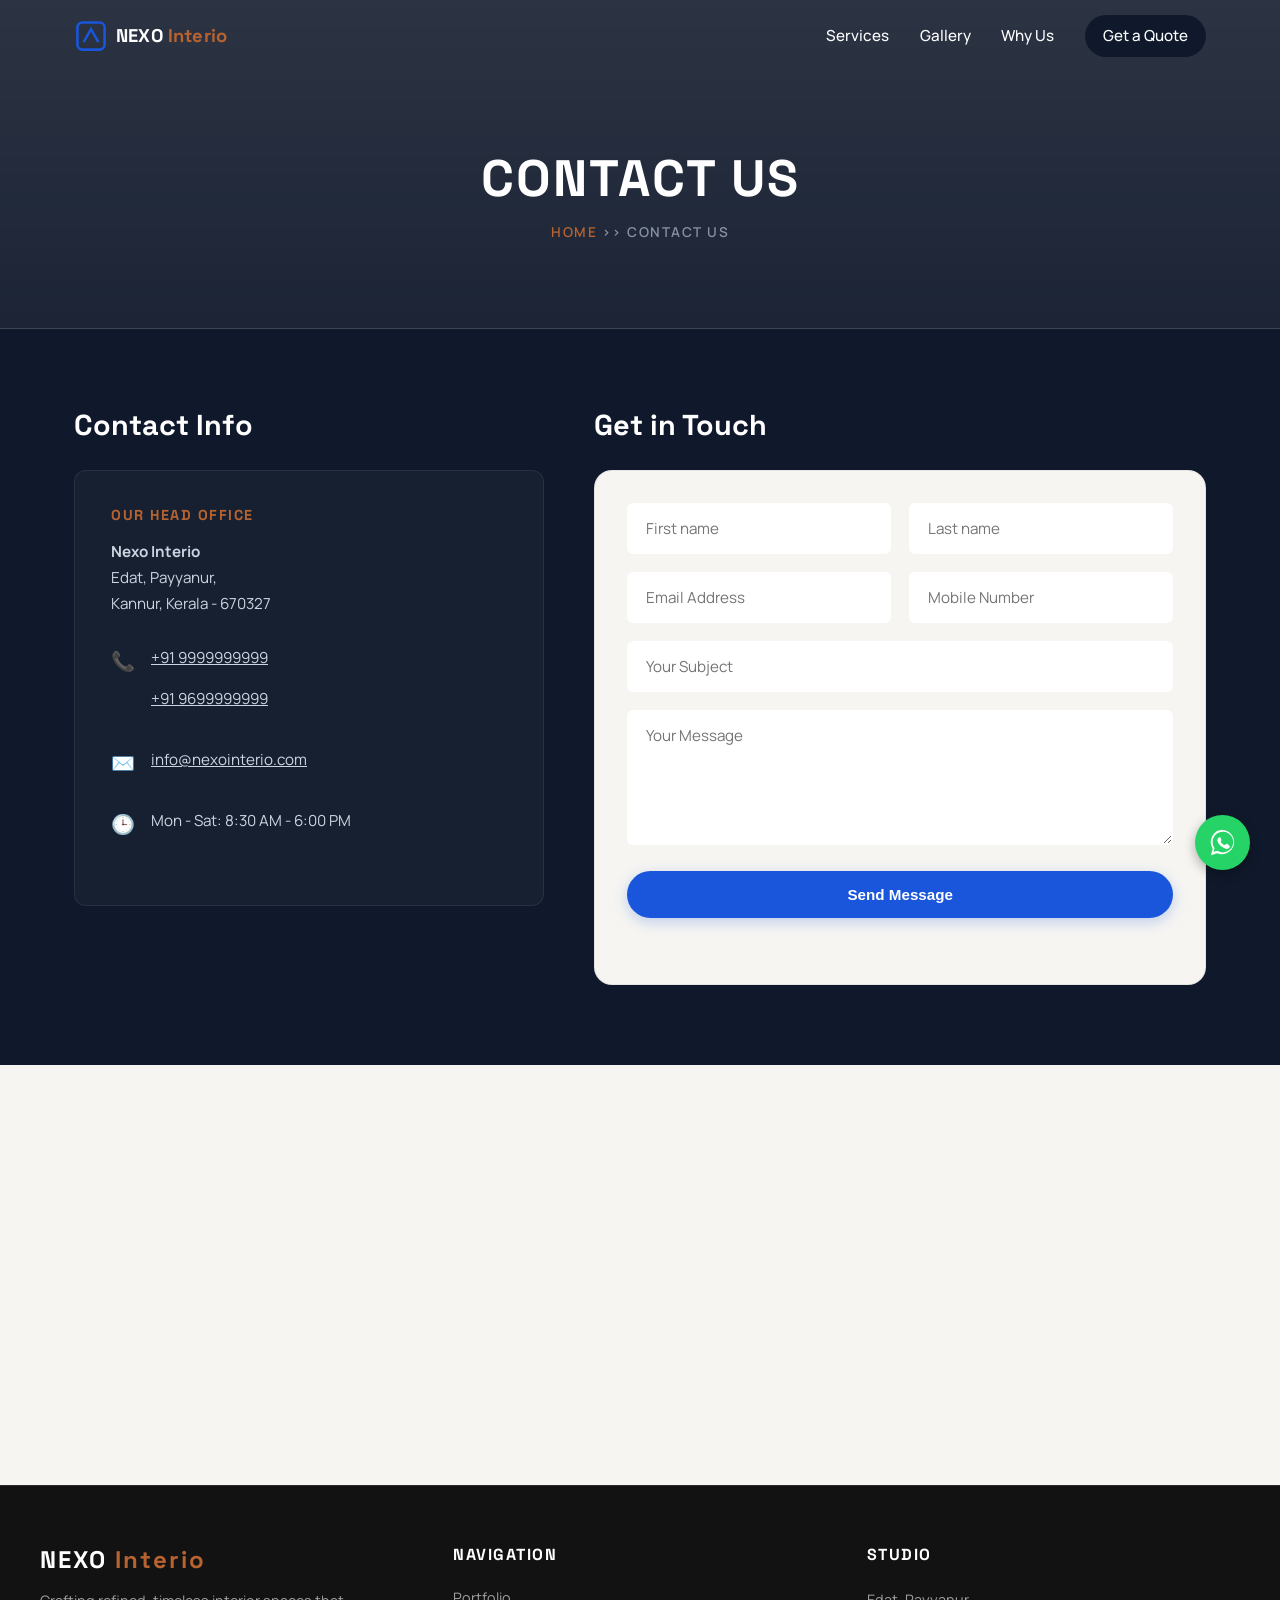
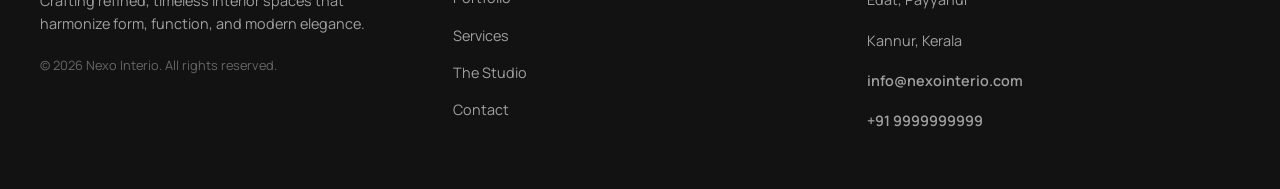
==== commit 4c2654f4: "feat: fixed colour pallette" ====
--- a/contact.html
+++ b/contact.html
@@ -34,11 +34,11 @@
             </a>
 
             <nav class="main-nav" id="mainNav">
-                <a href="index.html#services">Services</a>
+                <a href="service.html">Services</a>
+
+                <a href="gallery.html">Gallery</a>
                 <a href="index.html#why">Why Us</a>
-                <a href="index.html#process">Process</a>
-                <a href="gallery.html">Gallery</a>
-                <a href="contact.html" class="nav-cta">Get a Quote</a>
+                <a href="index.html#contact" class="nav-cta">Get a Quote</a>
             </nav>
 
             <button class="nav-toggle" id="navToggle" aria-label="Open menu" aria-expanded="false">
@@ -151,7 +151,7 @@
                 <h4 class="footer-title">Navigation</h4>
                 <ul class="footer-links">
                     <li><a href="gallery.html">Portfolio</a></li>
-                    <li><a href="index.html#services">Services</a></li>
+                    <li><a href="service.html">Services</a></li>
                     <li><a href="index.html#about">The Studio</a></li>
                     <li><a href="contact.html">Contact</a></li>
                 </ul>
--- a/style.css
+++ b/style.css
@@ -1,16 +1,22 @@
+@import url("https://fonts.googleapis.com/css2?family=Space+Grotesk:wght@400;500;600;700&family=Manrope:wght@300;400;500;600;700;800&display=swap");
+
 :root {
     --ink: #10192B;
+    --ink-soft: #16223A;
     --blue: #1A56DB;
     --blue-deep: #0E2A66;
     --silver: #B9C1CC;
+    --silver-dim: #8891A0;
     --paper: #F6F5F2;
     --copper: #B8632F;
-
-    --font-display: 'Archivo', sans-serif;
-    --font-body: 'Inter', sans-serif;
+    --copper-deep: #93501F;
+    --whatsapp: #25D366;
+
+    --font-display: "Space Grotesk", sans-serif;
+    --font-body: "Manrope", sans-serif;
 
     --wrap: 1180px;
-    --radius: 10px;
+    --radius: 18px;
 }
 
 /* --- Reset & Global Base --- */
@@ -31,7 +37,9 @@
     font-family: var(--font-body);
     color: var(--ink);
     background: var(--paper);
-    line-height: 1.55;
+    line-height: 1.7;
+    -webkit-font-smoothing: antialiased;
+    text-rendering: optimizeLegibility;
     overflow-x: hidden;
     max-width: 100%;
 }
@@ -92,7 +100,7 @@
     margin-bottom: 0.6em;
 }
 
-/* --- Scroll Reveal Animations --- */
+
 .reveal {
     opacity: 0;
     transform: translateY(28px);
@@ -137,7 +145,7 @@
     }
 }
 
-/* --- Buttons --- */
+
 .btn {
     display: inline-flex;
     align-items: center;
@@ -184,7 +192,7 @@
     transform: translateY(-2px);
 }
 
-/* --- Site Header & Navigation --- */
+
 .site-header {
     position: fixed;
     top: 0;
@@ -335,7 +343,7 @@
     transform: translateY(-7px) rotate(-45deg);
 }
 
-/* --- Hero Section --- */
+
 .hero {
     position: relative;
     min-height: 92vh;
@@ -409,9 +417,9 @@
 .hero-stats>div {
     flex: 1;
     padding-left: 32px;
-    /* Adds inner spacing from the left line */
+
     padding-right: 32px;
-    /* Adds inner spacing before the right line */
+
     border-right: 1px solid rgba(255, 255, 255, 0.18);
 }
 
@@ -435,7 +443,7 @@
     font-size: 0.85rem;
 }
 
-/* --- Page Banner --- */
+
 .page-banner {
     padding: 120px 0 60px;
     background-color: #111111;
@@ -462,7 +470,6 @@
     color: #111111;
 }
 
-/* --- About Section --- */
 .about {
     padding: 90px 0 70px;
 }
@@ -535,7 +542,7 @@
     color: var(--copper);
 }
 
-/* --- Services / What We Build --- */
+
 .services {
     padding: 70px 0 30px;
     background: #fff;
@@ -633,7 +640,7 @@
     border-color: var(--blue);
 }
 
-/* --- Why Choose Us --- */
+
 .why {
     padding: 80px 0;
     background: var(--ink);
@@ -679,7 +686,7 @@
     background: var(--copper);
 }
 
-/* --- Process Section --- */
+
 .process {
     padding: 90px 0;
     background: #fff;
@@ -732,7 +739,7 @@
     color: #3c4657;
 }
 
-/* --- Video Works Section --- */
+
 .video-works-section {
     padding: 80px 0;
     background-color: #f9f9f9;
@@ -784,7 +791,7 @@
     color: #666;
 }
 
-/* --- Gallery Sections --- */
+
 .gallery,
 .photo-gallery-section {
     padding: 80px 0;
@@ -865,7 +872,7 @@
     opacity: 1;
 }
 
-/* --- Contact Section & Form --- */
+
 .contact {
     padding: 90px 0;
     background: #fff;
@@ -941,7 +948,7 @@
     margin: 0;
 }
 
-/* --- Our Associates Section --- */
+
 .associates-section {
     background-color: #ffffff;
     padding: 60px 20px 80px;
@@ -992,7 +999,7 @@
     transform: scale(1.05);
 }
 
-/* --- Footer --- */
+
 .site-footer {
     background-color: #121212;
     color: #e0e0e0;
@@ -1075,14 +1082,14 @@
     color: #a0a0a0;
 }
 
-/* --- Floating WhatsApp CTA --- */
+
 .whatsapp-float {
     position: fixed;
     bottom: 30px;
     right: 30px;
     width: 55px;
     height: 55px;
-    background-color: #25d366;
+    background-color: var(--whatsapp);
     color: #ffffff;
     border-radius: 50%;
     display: flex;
@@ -1104,7 +1111,6 @@
     fill: #ffffff;
 }
 
-/* --- Consolidated Media Queries --- */
 @media (max-width: 900px) {
 
     .about-grid,
@@ -1343,7 +1349,7 @@
 
 /* Why Us Section */
 .why {
-    background-color: #0c1322;
+    background-color: var(--ink);
     color: #ffffff;
     padding: 110px 0;
 }
@@ -1355,7 +1361,7 @@
 }
 
 .why-header .eyebrow {
-    color: #3b82f6;
+    color: var(--copper);
     margin-bottom: 12px;
 }
 
@@ -1368,7 +1374,7 @@
 }
 
 .why-intro {
-    color: #94a3b8;
+    color: var(--silver-dim);
     font-size: 1.05rem;
     line-height: 1.6;
 }
@@ -1393,7 +1399,7 @@
 .why-card:hover {
     transform: translateY(-8px);
     background: rgba(255, 255, 255, 0.06);
-    border-color: rgba(59, 130, 246, 0.4);
+    border-color: rgba(184, 99, 47, 0.4);
     box-shadow: 0 16px 32px rgba(0, 0, 0, 0.25);
 }
 
@@ -1401,8 +1407,8 @@
     width: 52px;
     height: 52px;
     border-radius: 10px;
-    background: rgba(59, 130, 246, 0.12);
-    color: #3b82f6;
+    background: rgba(184, 99, 47, 0.12);
+    color: var(--copper);
     display: flex;
     align-items: center;
     justify-content: center;
@@ -1412,7 +1418,7 @@
 
 .why-card:hover .why-icon {
     transform: scale(1.08);
-    background: rgba(59, 130, 246, 0.22);
+    background: rgba(184, 99, 47, 0.22);
 }
 
 .why-card h3 {
@@ -1423,18 +1429,18 @@
 }
 
 .why-card p {
-    color: #94a3b8;
+    color: var(--silver-dim);
     font-size: 0.95rem;
     line-height: 1.6;
     margin: 0;
 }
 
-/* Call Request Banner */
+
 .why-cta-banner {
     margin-top: 56px;
     padding: 36px 40px;
-    background: linear-gradient(135deg, rgba(30, 41, 59, 0.7) 0%, rgba(15, 23, 42, 0.9) 100%);
-    border: 1px solid rgba(59, 130, 246, 0.25);
+    background: linear-gradient(135deg, rgba(22, 34, 58, 0.7) 0%, rgba(16, 25, 43, 0.9) 100%);
+    border: 1px solid rgba(184, 99, 47, 0.25);
     border-radius: 16px;
     display: flex;
     align-items: center;
@@ -1451,18 +1457,18 @@
 }
 
 .cta-banner-content p {
-    color: #94a3b8;
+    color: var(--silver-dim);
     font-size: 0.95rem;
     margin: 0;
 }
 
-/* Pulsing Animated Button */
+
 .btn-call-pulse {
     display: inline-flex;
     align-items: center;
     gap: 10px;
     padding: 14px 26px;
-    background-color: #3b82f6;
+    background-color: var(--copper);
     color: #ffffff;
     font-weight: 600;
     font-size: 0.95rem;
@@ -1475,11 +1481,11 @@
 }
 
 .btn-call-pulse:hover {
-    background-color: #2563eb;
+    background-color: var(--copper-deep);
     transform: translateY(-2px);
     animation: none;
-    /* Smooth hover transition takes over */
-    box-shadow: 0 10px 20px -5px rgba(59, 130, 246, 0.5);
+
+    box-shadow: 0 10px 20px -5px rgba(184, 99, 47, 0.5);
 }
 
 .btn-call-pulse svg {
@@ -1490,22 +1496,22 @@
     transform: translateX(4px);
 }
 
-/* Continuous Subtle Pulsing Animation */
+
 @keyframes pulse-glow {
     0% {
-        box-shadow: 0 0 0 0 rgba(59, 130, 246, 0.6);
+        box-shadow: 0 0 0 0 rgba(184, 99, 47, 0.6);
     }
 
     70% {
-        box-shadow: 0 0 0 14px rgba(59, 130, 246, 0);
+        box-shadow: 0 0 0 14px rgba(184, 99, 47, 0);
     }
 
     100% {
-        box-shadow: 0 0 0 0 rgba(59, 130, 246, 0);
-    }
-}
-
-/* Mobile Responsiveness */
+        box-shadow: 0 0 0 0 rgba(184, 99, 47, 0);
+    }
+}
+
+
 @media (max-width: 768px) {
     .why-cta-banner {
         flex-direction: column;
@@ -1519,41 +1525,9 @@
     }
 }
 
-/* ==========================================================================
-   CONTACT PAGE STYLES
-   ========================================================================== */
-
-/* Page Hero Banner */
-.page-hero {
-    background: linear-gradient(rgba(12, 19, 34, 0.85), rgba(12, 19, 34, 0.95)),
-        url('https://images.unsplash.com/photo-1618221195710-dd6b41faaea6?auto=format&fit=crop&w=1600&q=80') center/cover;
-    padding: 100px 0 60px;
-    text-align: center;
-    border-bottom: 1px solid rgba(255, 255, 255, 0.08);
-}
-
-.page-hero h1 {
-    font-size: 2.8rem;
-    font-weight: 800;
-    color: #ffffff;
-    letter-spacing: 2px;
-    margin-bottom: 12px;
-}
-
-.page-hero .breadcrumbs {
-    font-size: 0.85rem;
-    color: #94a3b8;
-    letter-spacing: 1px;
-}
-
-.page-hero .breadcrumbs a {
-    color: #3b82f6;
-    text-decoration: none;
-}
-
-/* Contact Grid Section */
+
 .contact-section {
-    background-color: #0c1322;
+    background-color: var(--ink);
     padding: 80px 0;
 }
 
@@ -1563,7 +1537,7 @@
     gap: 50px;
 }
 
-/* Contact Info Card */
+
 .contact-info h2,
 .contact-form-wrap h2 {
     font-size: 1.8rem;
@@ -1581,7 +1555,7 @@
 
 .info-card h3 {
     font-size: 0.9rem;
-    color: #3b82f6;
+    color: var(--copper);
     letter-spacing: 1.5px;
     margin-bottom: 16px;
 }
@@ -1606,7 +1580,6 @@
     font-size: 1.2rem;
 }
 
-/* Contact Form */
 .contact-form {
     display: flex;
     flex-direction: column;
@@ -1626,7 +1599,7 @@
     background: #ffffff;
     border: 1px solid transparent;
     border-radius: 6px;
-    color: #0f172a;
+    color: var(--ink);
     font-size: 0.95rem;
     outline: none;
     transition: border-color 0.3s ease, box-shadow 0.3s ease;
@@ -1634,8 +1607,8 @@
 
 .form-group input:focus,
 .form-group textarea:focus {
-    border-color: #3b82f6;
-    box-shadow: 0 0 0 3px rgba(59, 130, 246, 0.25);
+    border-color: var(--copper);
+    box-shadow: 0 0 0 3px rgba(184, 99, 47, 0.25);
 }
 
 .btn-submit {
@@ -1644,7 +1617,7 @@
     justify-content: center;
     gap: 10px;
     padding: 15px 32px;
-    background-color: #3b82f6;
+    background-color: var(--copper);
     color: #ffffff;
     font-weight: 600;
     font-size: 0.95rem;
@@ -1656,15 +1629,13 @@
 }
 
 .btn-submit:hover {
-    background-color: #2563eb;
+    background-color: var(--copper-deep);
     transform: translateY(-2px);
 }
 
-/* Map Section */
 .map-section {
     line-height: 0;
     filter: grayscale(20%) invert(90%) hue-rotate(180deg);
-    /* Modern dark map aesthetic */
     opacity: 0.9;
     transition: filter 0.3s ease, opacity 0.3s ease;
 }
@@ -1674,7 +1645,7 @@
     opacity: 1;
 }
 
-/* Responsive Layout */
+
 @media (max-width: 868px) {
     .contact-grid {
         grid-template-columns: 1fr;
@@ -1689,35 +1660,7 @@
     }
 }
 
-/* --- Page Hero Banner --- */
-.page-hero {
-    background: linear-gradient(rgba(12, 19, 34, 0.85), rgba(12, 19, 34, 0.95)),
-        url('https://images.unsplash.com/photo-1618221195710-dd6b41faaea6?auto=format&fit=crop&w=1600&q=80') center/cover;
-    padding: 100px 0 60px;
-    text-align: center;
-    border-bottom: 1px solid rgba(255, 255, 255, 0.08);
-}
-
-.page-hero h1 {
-    font-size: 2.8rem;
-    font-weight: 800;
-    color: #ffffff;
-    letter-spacing: 2px;
-    margin-bottom: 12px;
-}
-
-.page-hero .breadcrumbs {
-    font-size: 0.85rem;
-    color: #94a3b8;
-    letter-spacing: 1px;
-}
-
-.page-hero .breadcrumbs a {
-    color: #3b82f6;
-    text-decoration: none;
-}
-
-/* --- Video Works Section --- */
+
 .video-works-section {
     padding: 80px 0;
     background-color: #f9f9f9;
@@ -1739,7 +1682,6 @@
 .video-wrapper {
     position: relative;
     padding-bottom: 56.25%;
-    /* 16:9 Aspect Ratio */
     height: 0;
     background-color: #000;
 }
@@ -1768,7 +1710,7 @@
     color: #666;
 }
 
-/* --- Gallery Grid Layout & Overlays --- */
+
 .photo-gallery-section {
     padding: 80px 0;
     background: #f4f5f7;
@@ -1809,7 +1751,7 @@
 .gallery-overlay {
     position: absolute;
     inset: 0;
-    background: linear-gradient(to top, rgba(12, 19, 34, 0.85) 0%, rgba(12, 19, 34, 0.2) 60%, transparent 100%);
+    background: linear-gradient(to top, rgba(16, 25, 43, 0.85) 0%, rgba(16, 25, 43, 0.2) 60%, transparent 100%);
     display: flex;
     flex-direction: column;
     justify-content: flex-end;
@@ -1826,7 +1768,7 @@
 
 .gallery-overlay .zoom-hint {
     font-size: 0.82rem;
-    color: #94a3b8;
+    color: var(--silver-dim);
     margin-top: 4px;
     font-weight: 500;
 }
@@ -1835,7 +1777,7 @@
     opacity: 1;
 }
 
-/* --- Lightbox Modal Overlay --- */
+
 .lightbox-modal {
     position: fixed;
     inset: 0;
@@ -1894,10 +1836,12 @@
 }
 
 .lightbox-close:hover {
-    color: #3b82f6;
-}
-
-/* --- Gallery Media Queries --- */
+    color: var(--copper);
+}
+
+
+
+
 @media (max-width: 900px) {
     .gallery-grid-custom {
         grid-template-columns: repeat(2, 1fr);
@@ -1910,12 +1854,12 @@
     }
 }
 
-/* --- Header Brochure Button --- */
+
 .nav-brochure {
     display: inline-flex;
     align-items: center;
     gap: 0.4em;
-    background: #16a34a;
+    background: var(--copper);
     color: #ffffff !important;
     padding: 0.5em 1em;
     border-radius: 6px;
@@ -1926,7 +1870,7 @@
 }
 
 .nav-brochure:hover {
-    background: #15803d;
+    background: var(--copper-deep);
     transform: translateY(-1px);
 }
 
@@ -1934,7 +1878,7 @@
     color: #ffffff !important;
 }
 
-/* --- Brochure Section Styles --- */
+
 .brochure-section {
     padding: 70px 0;
     background-color: #ffffff;
@@ -1970,7 +1914,7 @@
     margin-top: 35px;
 }
 
-/* --- Brochure Responsive Styles --- */
+
 @media (max-width: 768px) {
     .brochure-grid {
         grid-template-columns: 1fr;
@@ -1992,8 +1936,8 @@
     gap: 10px;
     padding: 12px 28px;
     background-color: transparent;
-    color: #1e293b;
-    border: 2px solid #1e293b;
+    color: var(--ink-soft);
+    border: 2px solid var(--ink-soft);
     border-radius: 6px;
     font-weight: 600;
     font-size: 0.95rem;
@@ -2002,7 +1946,7 @@
 }
 
 .btn-see-more:hover {
-    background-color: #1e293b;
+    background-color: var(--ink-soft);
     color: #ffffff;
     transform: translateY(-2px);
 }
@@ -2013,4 +1957,174 @@
 
 .btn-see-more:hover svg {
     transform: translateX(4px);
+}
+
+
+
+
+
+/* --- Services Page Dark Theme & Layout --- */
+
+/* Page Hero Banner */
+.page-hero {
+    position: relative;
+    padding: 140px 0 70px;
+    background: linear-gradient(rgba(16, 25, 43, 0.88), rgba(16, 25, 43, 0.95)),
+        url('https://images.unsplash.com/photo-1618221195710-dd6b41faaea6?auto=format&fit=crop&w=1600&q=80') center/cover no-repeat;
+    text-align: center;
+    border-bottom: 1px solid rgba(255, 255, 255, 0.08);
+}
+
+.page-hero h1 {
+    font-size: clamp(2.2rem, 5vw, 3.2rem);
+    font-weight: 800;
+    color: #ffffff;
+    letter-spacing: 2px;
+    margin: 10px 0 12px;
+}
+
+.page-hero .sub-title {
+    color: var(--copper);
+    font-size: 0.85rem;
+    font-weight: 700;
+    letter-spacing: 2px;
+    text-transform: uppercase;
+}
+
+.page-hero .breadcrumbs {
+    font-size: 0.85rem;
+    color: var(--silver-dim);
+    letter-spacing: 1.5px;
+    font-weight: 600;
+}
+
+.page-hero .breadcrumbs a {
+    color: var(--copper);
+    text-decoration: none;
+}
+
+/* Main Container Section */
+.services-detail-section {
+    padding: 90px 0;
+    background-color: var(--ink);
+    color: #ffffff;
+}
+
+/* Alternating Row Layout */
+.service-row {
+    display: grid;
+    grid-template-columns: 1fr 1fr;
+    gap: 60px;
+    align-items: center;
+    margin-bottom: 100px;
+}
+
+.service-row:last-child {
+    margin-bottom: 0;
+}
+
+.service-row.reverse .service-media {
+    order: 2;
+}
+
+.service-row.reverse .service-content {
+    order: 1;
+}
+
+/* Media Cards */
+.service-media {
+    width: 100%;
+    height: 380px;
+    border-radius: 16px;
+    overflow: hidden;
+    background-color: rgba(255, 255, 255, 0.03);
+    border: 1px solid rgba(255, 255, 255, 0.08);
+    box-shadow: 0 20px 40px rgba(0, 0, 0, 0.4);
+}
+
+.service-media img {
+    width: 100%;
+    height: 100%;
+    object-fit: cover;
+    display: block;
+    transition: transform 0.5s ease;
+}
+
+.service-media:hover img {
+    transform: scale(1.04);
+}
+
+/* Typography & Content Elements */
+.service-badge {
+    display: inline-block;
+    font-size: 0.75rem;
+    font-weight: 700;
+    letter-spacing: 1.5px;
+    color: var(--copper);
+    background: rgba(184, 99, 47, 0.12);
+    border: 1px solid rgba(184, 99, 47, 0.25);
+    padding: 6px 14px;
+    border-radius: 6px;
+    margin-bottom: 16px;
+}
+
+.service-content h2 {
+    font-size: 2.2rem;
+    font-weight: 700;
+    color: #ffffff;
+    margin-bottom: 16px;
+}
+
+.service-content p {
+    color: var(--silver-dim);
+    font-size: 1rem;
+    line-height: 1.7;
+    margin-bottom: 24px;
+}
+
+.service-features {
+    list-style: none;
+    padding: 0;
+    margin: 0 0 32px 0;
+}
+
+.service-features li {
+    position: relative;
+    padding-left: 28px;
+    margin-bottom: 12px;
+    color: #cbd5e1;
+    font-size: 0.95rem;
+    font-weight: 500;
+}
+
+.service-features li::before {
+    content: "✓";
+    position: absolute;
+    left: 0;
+    top: 0;
+    color: var(--copper);
+    font-weight: 800;
+}
+
+/* Mobile Responsiveness */
+@media (max-width: 868px) {
+
+    .service-row,
+    .service-row.reverse {
+        grid-template-columns: 1fr;
+        gap: 35px;
+        margin-bottom: 70px;
+    }
+
+    .service-row.reverse .service-media {
+        order: 1;
+    }
+
+    .service-row.reverse .service-content {
+        order: 2;
+    }
+
+    .service-media {
+        height: 280px;
+    }
 }
